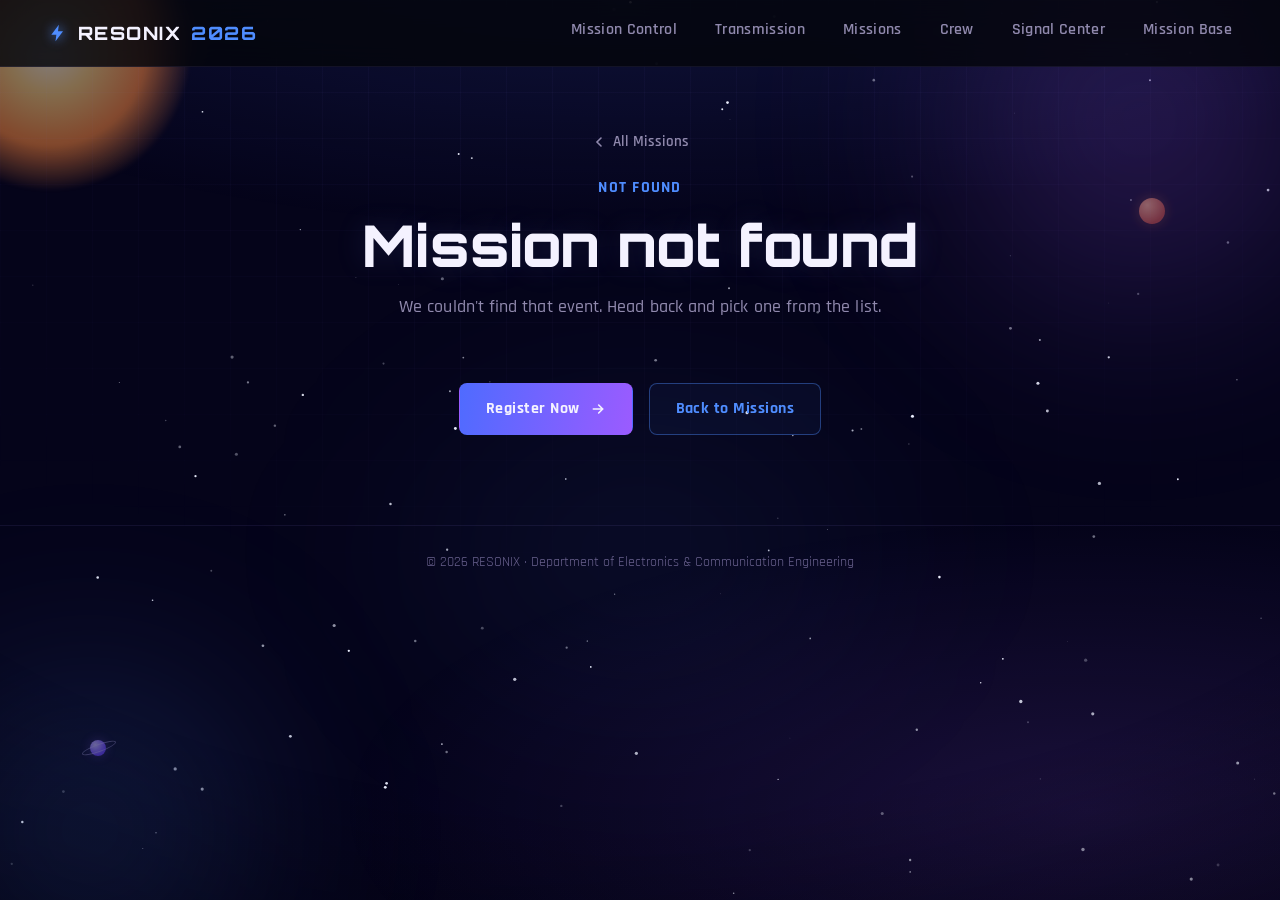
==== brochure.html @ 23a9e794 "edited circuit rumble" ====
<!DOCTYPE html>
<html lang="en">
<head>
<meta charset="UTF-8">
<meta name="viewport" content="width=device-width, initial-scale=1.0, viewport-fit=cover">
<title>Event Brochure — RESONIX 2026</title>
<link rel="preconnect" href="https://fonts.googleapis.com">
<link rel="preconnect" href="https://fonts.gstatic.com" crossorigin>
<link href="https://fonts.googleapis.com/css2?family=Orbitron:wght@600;700;800;900&family=Rajdhani:wght@400;500;600;700&family=Share+Tech+Mono&display=swap" rel="stylesheet">
<style>
  :root{
    --bg: #05041a;
    --bg-soft: #0a0828;
    --surface: #0d0b2e;
    --surface-2: #131038;
    --border: rgba(160,140,255,0.18);
    --border-soft: rgba(160,140,255,0.09);
    --cyan: #4f8dff;
    --cyan-dim: #2f5fd9;
    --violet: #9b5bff;
    --blue: #4f6bff;
    --magenta: #ff8a3d;
    --white: #f4f2ff;
    --muted: #9089ad;
    --muted-2: #6a628f;
    --font-display: 'Orbitron', sans-serif;
    --font-body: 'Rajdhani', sans-serif;
    --font-mono: 'Share Tech Mono', monospace;
  }

  *{ box-sizing:border-box; margin:0; padding:0; }
  html{ scroll-behavior:smooth; }
  html, body{ max-width:100%; }

  body{
    background: var(--bg);
    color: var(--white);
    font-family: var(--font-body);
    font-size: 17px;
    line-height: 1.5;
    overflow-x:hidden;
    -webkit-tap-highlight-color: transparent;
  }

  a{ color:inherit; text-decoration:none; }
  button{ font-family:inherit; cursor:pointer; }
  img, svg{ max-width:100%; }
  ::selection{ background: var(--cyan); color:#04060b; }
  :focus-visible{ outline: 2px solid var(--cyan); outline-offset: 3px; }

  /* ---------- Cosmic background ---------- */
  .bg-grid{
    position:fixed; inset:0;
    background-image:
      linear-gradient(var(--border-soft) 1px, transparent 1px),
      linear-gradient(90deg, var(--border-soft) 1px, transparent 1px);
    background-size: 46px 46px;
    mask-image: radial-gradient(ellipse 90% 70% at 50% 0%, black 30%, transparent 100%);
    opacity:0.4;
    pointer-events:none;
    z-index:0;
  }

  #starfield{
    position:fixed; inset:0; z-index:0; pointer-events:none;
    width:100%; height:100%; display:block;
    background:
      radial-gradient(ellipse 120% 60% at 50% -10%, rgba(79,109,255,0.18), transparent 60%),
      radial-gradient(ellipse 90% 50% at 85% 90%, rgba(155,91,255,0.14), transparent 65%);
  }

  #vignette{
    position:fixed; inset:0; z-index:0; pointer-events:none;
    background: radial-gradient(ellipse 120% 90% at 50% 40%, transparent 55%, rgba(2,1,10,0.55) 100%);
  }

  .nebula{
    position:fixed; border-radius:50%; filter: blur(90px); pointer-events:none; z-index:0;
  }
  .nebula.n1{
    width:520px; height:520px; top:-140px; right:-120px;
    background: radial-gradient(circle, rgba(155,91,255,0.3), transparent 70%);
    animation: drift1 26s ease-in-out infinite;
  }
  .nebula.n2{
    width:460px; height:460px; bottom:-160px; left:-140px;
    background: radial-gradient(circle, rgba(79,141,255,0.24), transparent 70%);
    animation: drift2 32s ease-in-out infinite;
  }
  .nebula.n3{
    width:640px; height:420px; top:38%; left:50%; margin-left:-320px;
    border-radius:50%;
    background: radial-gradient(ellipse, rgba(79,141,255,0.09), transparent 72%);
    animation: drift3 40s ease-in-out infinite;
  }
  @keyframes drift1{ 0%,100%{ transform: translate(0,0); } 50%{ transform: translate(-30px, 40px); } }
  @keyframes drift2{ 0%,100%{ transform: translate(0,0); } 50%{ transform: translate(30px, -30px); } }
  @keyframes drift3{ 0%,100%{ transform: translate(0,0) scale(1); } 50%{ transform: translate(20px, -18px) scale(1.06); } }

  /* distant sun */
  #sunGlow{
    position:fixed; z-index:0; pointer-events:none;
    top:-90px; left:-90px; width:280px; height:280px; border-radius:50%;
    background: radial-gradient(circle, #fff6e0 0%, #ffd27a 22%, #ff8a3d 48%, transparent 72%);
    opacity:0.5; filter: blur(2px);
    animation: sunPulse 8s ease-in-out infinite;
  }
  @keyframes sunPulse{ 0%,100%{ opacity:0.45; } 50%{ opacity:0.62; } }

  /* small distant planets */
  .far-planet{
    position:fixed; z-index:0; pointer-events:none; border-radius:50%;
    opacity:0.55;
  }
  .far-planet.p1{
    width:26px; height:26px; top:22%; right:9%;
    background: radial-gradient(circle at 32% 28%, #ffb27a, #c9502f 70%);
    box-shadow: 0 0 14px rgba(255,138,61,0.35);
  }
  .far-planet.p2{
    width:16px; height:16px; bottom:16%; left:7%;
    background: radial-gradient(circle at 32% 28%, #cdb8ff, #6f3fff 70%);
    box-shadow: 0 0 12px rgba(155,91,255,0.4);
  }
  .far-planet.p2::after{
    content:''; position:absolute; left:-9px; top:50%; width:34px; height:6px;
    border:1px solid rgba(210,190,255,0.5); border-radius:50%;
    transform: translateY(-50%) rotate(-20deg);
  }

  /* shooting stars */
  .shooting-star{
    position:fixed; z-index:0; pointer-events:none;
    top:var(--sy, 10%); left:var(--sx, 15%);
    width:2px; height:2px; border-radius:50%;
    background: #fff;
    box-shadow: 0 0 6px 1px rgba(255,255,255,0.8);
    opacity:0;
    animation: shoot var(--sdur, 6s) linear infinite;
    animation-delay: var(--sdelay, 0s);
  }
  .shooting-star::before{
    content:''; position:absolute; top:50%; right:0;
    width:90px; height:1px; transform: translateY(-50%);
    background: linear-gradient(90deg, transparent, rgba(255,255,255,0.75));
  }
  @keyframes shoot{
    0%{ opacity:0; transform: translate(0,0); }
    2%{ opacity:1; }
    18%{ opacity:0; transform: translate(-260px, 200px); }
    100%{ opacity:0; transform: translate(-260px, 200px); }
  }

  /* drifting asteroid */
  .asteroid-track{
    position:fixed; z-index:0; pointer-events:none;
    top:60%; left:-90px; width:46px; height:46px;
    animation: asteroidDrift 52s linear infinite;
  }
  .asteroid-rotate{
    width:100%; height:100%; display:block;
    animation: asteroidSpin 12s linear infinite;
    filter: drop-shadow(0 0 6px rgba(0,0,0,0.4));
  }
  @keyframes asteroidDrift{
    0%{ transform: translate(0, 0); opacity:0; }
    5%{ opacity:0.9; }
    95%{ opacity:0.9; }
    100%{ transform: translate(calc(100vw + 180px), -170px); opacity:0; }
  }
  @keyframes asteroidSpin{
    from{ transform: rotate(0deg); }
    to{ transform: rotate(360deg); }
  }

  @media (max-width: 720px){
    .nebula.n1{ width:260px; height:260px; top:-70px; right:-70px; }
    .nebula.n2{ width:230px; height:230px; bottom:-80px; left:-80px; }
    .nebula.n3{ width:260px; height:200px; margin-left:-130px; }
    #sunGlow{ width:140px; height:140px; top:-45px; left:-45px; }
    .far-planet.p1{ width:16px; height:16px; }
    .far-planet.p2{ width:11px; height:11px; }
    .asteroid-track{ width:28px; height:28px; }
  }

  @media (max-width: 420px){
    .nebula.n1{ width:190px; height:190px; top:-50px; right:-50px; }
    .nebula.n2{ width:170px; height:170px; bottom:-60px; left:-60px; }
    .nebula.n3{ display:none; }
    #sunGlow{ width:110px; height:110px; opacity:0.38; }
    .far-planet.p1, .far-planet.p2{ opacity:0.4; }
  }

  @media (prefers-reduced-motion: reduce){
    .nebula{ animation:none !important; }
    .shooting-star{ display:none; }
    .asteroid-track, .asteroid-rotate{ animation:none !important; display:none; }
  }

  /* ---------- Scroll reveal ---------- */
  .reveal{
    opacity:0;
    transform: translateY(22px);
    transition: opacity .85s cubic-bezier(.16,.84,.44,1), transform .85s cubic-bezier(.16,.84,.44,1);
    will-change: opacity, transform;
  }
  .reveal.is-visible{ opacity:1; transform: translateY(0); }
  .reveal.d1{ transition-delay: .08s; }
  .reveal.d2{ transition-delay: .16s; }
  .reveal.d3{ transition-delay: .24s; }

  @media (prefers-reduced-motion: reduce){
    .reveal{ opacity:1 !important; transform:none !important; transition:none !important; }
  }

  /* ---------- Depth & polish ---------- */
  .rules-panel, .contacts-panel{
    transition: border-color .4s ease, box-shadow .4s ease;
  }

  body{
    -webkit-font-smoothing: antialiased;
    -moz-osx-font-smoothing: grayscale;
    text-rendering: optimizeLegibility;
  }
  h1.page-title{ letter-spacing:-0.005em; }
  .page-sub{ letter-spacing:0.004em; }

  /* ---------- Header / Nav (shared system) ---------- */
  header{
    position:sticky; top:0; z-index:100;
    display:flex; align-items:center; justify-content:space-between;
    padding: 18px 48px;
    background: rgba(4,6,11,0.82);
    backdrop-filter: blur(14px);
    border-bottom: 1px solid var(--border-soft);
  }

  .logo{
    font-family: var(--font-display); font-weight:800; font-size: 1.15rem; letter-spacing: 0.08em;
    display:flex; align-items:center; gap:10px; white-space:nowrap;
  }
  .logo .bolt{ width:20px; height:20px; color:var(--cyan); filter: drop-shadow(0 0 6px var(--cyan)); flex-shrink:0; }
  .logo-img{ height:32px; width:auto; display:block; filter: drop-shadow(0 0 8px rgba(155,91,255,0.45)); }
  .logo span.year{ color: var(--cyan); }


  nav.primary-nav{
    display:flex; gap:38px; font-weight:600; font-size:1.02rem; letter-spacing:0.02em;
    margin-left:auto;
  }
  nav.primary-nav a{ position:relative; color: var(--muted); padding-bottom:6px; transition: color .25s ease; }
  nav.primary-nav a:hover{ color: var(--white); }
  nav.primary-nav a.active{ color: var(--white); }
  nav.primary-nav a.active::after{
    content:''; position:absolute; left:0; right:0; bottom:-1px; height:2px;
    background: linear-gradient(90deg, var(--cyan), var(--violet));
    box-shadow: 0 0 8px var(--cyan);
  }

  .menu-toggle{
    display:none; background:none; border:none; color:var(--white);
    min-width:44px; min-height:44px; margin-left:14px;
    align-items:center; justify-content:center;
  }

  .btn{
    display:inline-flex; align-items:center; gap:10px;
    font-family: var(--font-body); font-weight:700; font-size:1rem; letter-spacing:0.03em;
    padding: 13px 26px; border-radius:8px; border:1px solid transparent;
    transition: transform .22s ease, box-shadow .3s ease, background .3s ease, border-color .25s ease;
    white-space:nowrap;
  }
  .btn svg{ width:16px; height:16px; transition: transform .25s ease; }
  .btn-primary{ background: linear-gradient(100deg, var(--blue), var(--violet)); color: var(--white); }
  .btn-primary:hover{ transform: translateY(-2px); box-shadow: 0 8px 28px -6px rgba(124,107,255,0.65), 0 0 0 1px rgba(255,255,255,0.08) inset; }
  .btn-primary:hover svg{ transform: translateX(3px); }
  .btn-primary:active{ transform: translateY(0px) scale(0.98); }
  .btn-outline{ background: rgba(79,141,255,0.05); color: var(--cyan); border-color: rgba(79,141,255,0.4); }
  .btn-outline:hover{ background: rgba(79,141,255,0.12); border-color: var(--cyan); box-shadow: 0 0 24px -6px rgba(79,141,255,0.55); transform: translateY(-2px); }
  .btn-outline:active{ transform: translateY(0px) scale(0.98); }

  /* ---------- Page hero ---------- */
  .page-hero{
    position:relative; z-index:1;
    max-width:1400px; margin:0 auto;
    padding: 64px 48px 8px;
    text-align:center;
  }
  .eyebrow{
    color: var(--cyan); font-weight:700; font-size:1rem; letter-spacing:0.08em; display:block; margin-bottom:14px;
  }
  h1.page-title{
    font-family: var(--font-display); font-weight:800;
    font-size: clamp(2.4rem, 5vw, 3.6rem); line-height:1.08;
    text-shadow: 0 0 30px rgba(120,150,255,0.15);
  }
  .page-title .accent{ color: var(--cyan); text-shadow: 0 0 18px rgba(79,141,255,0.4); }
  .page-sub{
    margin: 18px auto 0; max-width:56ch; color: var(--muted); font-size:1.12rem; font-weight:500;
  }

  /* ---------- Brochure ---------- */
  .brochure-hero{ position:relative; }
  .back-link{
    display:inline-flex; align-items:center; gap:6px;
    color: var(--muted); font-weight:600; font-size:0.92rem;
    margin-bottom:22px; transition: color .25s ease, gap .25s ease;
  }
  .back-link svg{ width:16px; height:16px; }
  .back-link:hover{ color: var(--cyan); gap:9px; }

  .brochure-section{
    max-width:760px; margin: 20px auto 0; padding: 0 48px 90px;
  }

  /* quick facts */
  .quick-facts{
    display:flex; flex-wrap:wrap; gap:12px; justify-content:center;
    margin-bottom:34px;
  }
  .quick-fact{
    display:flex; align-items:center; gap:8px;
    background: var(--surface);
    border:1px solid var(--border);
    border-radius:10px;
    padding: 10px 18px;
    font-size:0.9rem;
  }
  .quick-fact svg{ width:16px; height:16px; color: var(--cyan); flex-shrink:0; }
  .quick-fact span{ color: var(--muted); }
  .quick-fact strong{ color: var(--white); font-weight:600; }

  /* rules sections */
  .rules-panel{
    background: var(--surface);
    border:1px solid var(--border);
    border-radius:16px;
    padding: 30px 32px;
    margin-bottom:22px;
    box-shadow:
      0 1px 0 rgba(255,255,255,0.05) inset,
      0 18px 44px -28px rgba(0,0,0,0.9);
  }
  .rules-panel.warn{
    border-color: rgba(255,90,90,0.35);
    background: linear-gradient(160deg, var(--surface), rgba(255,60,60,0.05));
  }
  .rules-heading{
    display:flex; align-items:center; gap:14px; margin-bottom:18px;
  }
  .rules-heading h2{
    font-family: var(--font-display); font-weight:700; font-size:0.95rem;
    letter-spacing:0.1em; color: var(--white); white-space:nowrap;
  }
  .rules-panel.warn .rules-heading h2{ color:#ff8a8a; }
  .rules-heading .rule{
    flex:1 1 auto; height:1px;
    background: linear-gradient(90deg, var(--cyan), transparent);
  }
  .rules-panel.warn .rules-heading .rule{
    background: linear-gradient(90deg, #ff5a5a, transparent);
  }

  .rules-list{
    list-style:none; counter-reset: rulenum;
    display:flex; flex-direction:column; gap:14px;
  }
  .rules-list li{
    counter-increment: rulenum;
    display:flex; gap:12px;
    color: var(--muted); font-size:0.98rem; line-height:1.6;
  }
  .rules-list li::before{
    content: counter(rulenum);
    flex:0 0 auto;
    width:24px; height:24px; border-radius:50%;
    background: color-mix(in srgb, var(--cyan) 16%, transparent);
    color: var(--cyan);
    font-family: var(--font-display); font-weight:700; font-size:0.78rem;
    display:flex; align-items:center; justify-content:center;
    margin-top:1px;
  }
  .rules-panel.warn .rules-list li::before{
    background: rgba(255,90,90,0.16); color:#ff8a8a;
  }
  .rules-list li strong{ color: var(--white); }

  /* contacts */
  .contacts-panel{
    background: var(--surface);
    border:1px solid var(--border);
    border-radius:16px;
    padding: 30px 32px;
    margin-bottom:22px;
  }
  .contacts-list{
    display:grid; grid-template-columns: repeat(auto-fit, minmax(200px, 1fr));
    gap:14px;
  }
  .contact-item{
    display:flex; flex-direction:column; gap:2px;
    background: var(--surface-2);
    border:1px solid var(--border-soft);
    border-radius:10px;
    padding: 14px 16px;
  }
  .contact-item .contact-note{
    font-size:0.75rem; color: var(--muted-2); letter-spacing:0.06em; text-transform:uppercase;
  }
  .contact-item .contact-name{ color: var(--white); font-weight:600; font-size:0.98rem; }
  .contact-item a{ color: var(--cyan); font-size:0.9rem; transition: color .2s ease; }
  .contact-item a:hover{ color: var(--white); }

  .brochure-actions{
    display:flex; gap:16px; justify-content:center; margin-top:32px; flex-wrap:wrap;
  }

  footer.site-footer{
    text-align:center; padding: 26px 24px 40px;
    color: var(--muted-2); font-size:0.85rem;
    position:relative; z-index:1;
    border-top:1px solid var(--border-soft);
  }

  /* ===== Large tablets / small laptops ===== */
  @media (max-width: 1180px){
    header{ padding: 18px 32px; }
    .page-hero{ padding: 56px 32px 8px; }
    .brochure-section{ padding: 0 32px 80px; }
  }

  /* ===== Tablets ===== */
  @media (max-width: 1024px){
    nav.primary-nav{ gap:26px; }
  }

  @media (max-width: 860px){
    header{ padding: 16px 24px; }
    .page-hero{ padding: 44px 24px 4px; }
    .brochure-section{ padding: 0 24px 70px; }
  }

  /* ===== Mobile ===== */
  @media (max-width: 720px){
    .logo{ font-size:0.95rem; }
    .logo .bolt{ width:17px; height:17px; }
    .logo-img{ height:26px; }
    nav.primary-nav{
      position:absolute; top:100%; left:0; right:0; margin-left:0;
      background: rgba(4,6,11,0.98);
      backdrop-filter: blur(14px);
      border-bottom: 1px solid var(--border);
      flex-direction:column; align-items:stretch;
      padding: 0 max(20px, env(safe-area-inset-right)) 0 max(20px, env(safe-area-inset-left));
      gap:0; font-size:1.08rem;
      max-height:0; opacity:0; overflow:hidden; pointer-events:none;
      transition: max-height .35s ease, opacity .3s ease, padding .35s ease;
    }
    nav.primary-nav.open{ max-height:420px; opacity:1; pointer-events:auto; padding-top:14px; padding-bottom:18px; }
    nav.primary-nav a{ width:100%; padding:13px 0; border-bottom: 1px solid var(--border-soft); }
    nav.primary-nav a:last-child{ border-bottom:none; }
    .menu-toggle{ display:flex; }

    .page-hero{ padding: 32px 20px 4px; }
    h1.page-title{ font-size: clamp(2rem, 9vw, 2.6rem); }
    .page-sub{ font-size:1rem; }

    .brochure-section{ padding: 0 16px 56px; margin-top:16px; }
    .quick-facts{ gap:8px; margin-bottom:24px; }
    .quick-fact{ padding:9px 14px; font-size:0.85rem; }
    .rules-panel, .contacts-panel{ padding:22px 18px; }
    .rules-heading h2{ font-size:0.85rem; }
    .rules-list li{ font-size:0.92rem; }
    .contacts-list{ grid-template-columns: 1fr; }
    .brochure-actions{ flex-direction:column; }
    .brochure-actions .btn{ width:100%; justify-content:center; }
  }

  @media (prefers-reduced-motion: reduce){
    html{ scroll-behavior:auto; }
  }
</style>
</head>
<body>

<canvas id="starfield" aria-hidden="true"></canvas>
<div id="sunGlow" aria-hidden="true"></div>
<div class="far-planet p1" aria-hidden="true"></div>
<div class="far-planet p2" aria-hidden="true"></div>
<div class="nebula n1" aria-hidden="true"></div>
<div class="nebula n2" aria-hidden="true"></div>
<div class="nebula n3" aria-hidden="true"></div>
<div class="bg-grid" aria-hidden="true"></div>
<div id="vignette" aria-hidden="true"></div>

<div class="shooting-star" style="--sx:12%; --sy:8%; --sdur:7s; --sdelay:0s;" aria-hidden="true"></div>
<div class="shooting-star" style="--sx:65%; --sy:4%; --sdur:9s; --sdelay:3.5s;" aria-hidden="true"></div>
<div class="shooting-star" style="--sx:85%; --sy:22%; --sdur:11s; --sdelay:6s;" aria-hidden="true"></div>

<div class="asteroid-track" aria-hidden="true">
  <svg class="asteroid-rotate" viewBox="0 0 60 60">
    <defs>
      <radialGradient id="asteroidGradient" cx="35%" cy="30%" r="75%">
        <stop offset="0%" stop-color="#ab9a82"/>
        <stop offset="45%" stop-color="#6f5f4c"/>
        <stop offset="100%" stop-color="#2a2119"/>
      </radialGradient>
    </defs>
    <path d="M11,27 L17,11 L33,6 L48,13 L55,26 L49,42 L34,53 L18,47 L6,36 Z" fill="url(#asteroidGradient)" stroke="#1c1610" stroke-width="1"/>
    <circle cx="22" cy="22" r="4" fill="#3a3024" opacity="0.7"/>
    <circle cx="38" cy="18" r="2.6" fill="#3a3024" opacity="0.6"/>
    <circle cx="33" cy="35" r="5" fill="#241d15" opacity="0.6"/>
    <circle cx="18" cy="38" r="2.2" fill="#3a3024" opacity="0.5"/>
  </svg>
</div>

<header>
  <a class="logo" href="index.html">
    <svg class="bolt" viewBox="0 0 24 24" fill="currentColor"><path d="M13 2 4 14h6l-1 8 9-12h-6l1-8z"/></svg>
    RESONIX
    <span class="year">2026</span>
  </a>

  <nav class="primary-nav" id="primaryNav">
    <a href="index.html#mission-control">Mission Control</a>
    <a href="index.html#transmission">Transmission</a>
    <a href="Events.html">Missions</a>
    <a href="crew.html">Crew</a>
    <a href="https://veltech.edu.in/resonix/" target="_blank" rel="noopener">Signal Center</a>
    <a href="index.html#mission-base">Mission Base</a>
  </nav>

  <button class="menu-toggle" id="menuToggle" aria-label="Toggle menu" aria-expanded="false" aria-controls="primaryNav">
    <svg viewBox="0 0 24 24" width="26" height="26" fill="none" stroke="currentColor" stroke-width="2"><path d="M4 7h16M4 12h16M4 17h16"/></svg>
  </button>
</header>

<main>
  <section class="page-hero brochure-hero">
    <a href="Events.html" class="back-link reveal">
      <svg viewBox="0 0 24 24" fill="none" stroke="currentColor" stroke-width="2.4" stroke-linecap="round"><path d="M15 6l-6 6 6 6"/></svg>
      All Missions
    </a>
    <span class="eyebrow reveal" id="brochureTag">EVENT</span>
    <h1 class="page-title reveal d1" id="brochureName">Loading…</h1>
    <p class="page-sub reveal d2" id="brochureDesc"></p>
  </section>

  <section class="brochure-section reveal">
    <div class="quick-facts" id="quickFacts"></div>

    <div id="sectionsContainer"></div>

    <div class="contacts-panel" id="contactsPanel" hidden>
      <div class="rules-heading">
        <span class="rule"></span>
        <h2>CONTACT DETAILS</h2>
        <span class="rule"></span>
      </div>
      <div class="contacts-list" id="contactsList"></div>
    </div>

    <div class="brochure-actions">
      <a href="https://veltech.edu.in/resonix/" target="_blank" rel="noopener" class="btn btn-primary">
        Register Now
        <svg viewBox="0 0 24 24" fill="none" stroke="currentColor" stroke-width="2.4" stroke-linecap="round"><path d="M5 12h14M13 6l6 6-6 6"/></svg>
      </a>
      <a href="Events.html" class="btn btn-outline">Back to Missions</a>
    </div>
  </section>
</main>




<footer class="site-footer">
  &copy; 2026 RESONIX · Department of Electronics &amp; Communication Engineering
</footer>

<script>
  // Event data — keep this in sync with Events.html
  const BROCHURE_EVENTS = {
    idea: {
      day: 'DAY 1 · EVENT 01', name: 'Ideas Unveiled (Paper Presentation)',
      desc: 'Present your technical papers and research ideas to a panel of judges and peers.',
      facts: [ ['Team', 'Individual or up to 4 members']],
      sections: [
        { heading: 'TEAM & REGISTRATION', items: [
          'Team size: Individual or team (allowed up to 4 members)',
          'Registration fees: ₹249 for both individual participants and each team',
          'Topics should be chosen in engineering domains',
          'Team name, participant details and abstract must be submitted in the registration itself.'
        ]},
        { heading: 'RULES', items: [
          'Abstract should contain 300 words',
          'PPT must be uploaded to the drive before entering the venue',
          'PPT should be prepared based on the guidelines',
          'Time limit: 8 mins (Presentation) + 2 mins (Q&A)',
          'Only registered students can present'
        ]},
        { heading: 'STRICTLY PROHIBITED', warn: true, items: [
          'False data / fake survey results — edited screenshots, fabricated accuracy, graphs or results not actually obtained from the experiment, project or survey',
          'Arguing with judges or using a mobile/laptop during the Q&A session',
          'Entry without a registration tag is not allowed',
          'No promotion of outside startups, products, etc. in the presentation',
          'On-spot team member changes, topic changes, or additional members are not allowed'
        ]},
      ],
      contacts: [
        { name: "Barathwaj", phone: "6382028565" },
        { name: "Mohana Priya", phone: "9092828332" },
        { name: "Kalaivani", phone: "6383106013" },
        { name: "Indresh Raghav", phone: "8438363942" },
        { name: "Jeswanth K", phone: "8939061945" },
      ],
    },
    treasure: {
      day: "DAY 1 · EVENT 02", name: "Treasure Hunt",
      desc: "Crack clues, race across campus and dig up the final prize before the other teams.",
      facts: [ ["Team", "3–5 members"] ],
      sections: [
        { heading: "RULES & REGULATIONS", items: [
          "Each team must consist of 3–5 members.",
          "Follow the clues in the given order and complete every challenge to proceed.",
          "QR codes may be scanned using mobile phones, but only for the designated game activities.",
          "Do not damage, move, or tamper with the event setup or hidden clues.",
          "The first team to complete all challenges and find the final treasure wins! 🏆🕸️"
        ]},
      ],
      contacts: [
        { name: "V Gayathri", phone: "9025818030", note: "4th Year" },
        { name: "R Prabha", phone: "7339169209", note: "4th Year" },
        { name: "A Lathikashri", phone: "8807861711", note: "3rd Year" },
        { name: "C Pradeep", phone: "6382342413", note: "2nd Year" },
      ],
    },
    quiz: {
      day: 'DAY 1 · EVENT 03', name: 'Tech Blitz',
      desc: 'A rapid-fire round testing your fundamentals across electronics and communication.',
      facts: [ ['Team', '3–4 members'] ],
      sections: [
        { heading: 'RULES & REGULATIONS', items: [
          'Each team can have 3–4 members; substitution of members is not allowed on the spot.',
          'The quiz will consist of rounds covering technical and engineering-related topics.',
          'Use of mobile phones, smart watches, internet, notes, or any unauthorized electronic devices is strictly prohibited.',
          'In case of a tie, a tie-breaker round will be conducted.',
          "The jury's decision will be final regarding answers and scoring."
        ]},
      ],
      contacts: [
        { name: 'Ramyalakshmi.G', phone: '8610671488' },
        { name: 'Santhiya.M', phone: '8072989928' },
        { name: 'Jagadeesh.B', phone: '6369127583' },
      ],
    },
    circuit: {
      day: 'DAY 1 · EVENT 04', name: 'Circuit Rumble',
      desc: 'Spot the fault, fix the circuit, beat the clock — for the sharpest hands-on minds.',
      facts: [ ['Team', '2 members'] ],
      sections: [
        { heading: 'RULES & REGULATIONS', items: [
          '2 rounds will be conducted: Moderate and Hard.',
          'Each team must consist of 2 participants.',
          'Use only the components and materials provided by the organizers.',
          'Complete each round within the specified time limit — no external assistance is allowed.',
          'For complete rules, round details & guidelines, please visit our official website.'
        ]},
      ],
      contacts: [
        { name: 'Gowri S', phone: '7338811473', note: '4th Year' },
        { name: 'Levejonathan', phone: '8754771064', note: '4th Year' },
        { name: 'Kowshik A', phone: '7904526846', note: '3rd Year' },
        { name: 'Sabarish', phone: '9840995582', note: '2nd Year' },
      ],
    },
    esports: {
      day: 'DAY 1 · EVENT 05', name: 'E-Football',
      desc: 'Squad up for a competitive gaming showdown — bring your best strategy and reflexes.',
      facts: [ ['Format', 'Solo · Knockout'] ],
      sections: [
        { heading: 'RULES & REGULATIONS', items: [
          'Duration of every match: 15 minutes.',
          'Players can choose their dream team with a collective strength of 3100.',
          'This is a knockout tournament.',
          'This is a solo event, and fixtures are prepared after registration.'
        ]},
      ],
      contacts: [
        { name: "Shangmuga Priyan", phone: "9363139169" },
        { name: "Krishna Prasanth", phone: "9080092056" },
      ],
    },
    groupdance: {
      day: "DAY 2 · EVENT 06", name: "Group Dance",
      desc: "Teams take the stage for a full choreography showdown — sync, energy and style.",
      facts: [ ["Team", "Up to 7 members"], ["Duration", "3–4 minutes"] ],
      sections: [
        { heading: "RULES & REGULATIONS", items: [
          "Team Up: Maximum of 7 members per team.",
          "Spotlight Moment: Keep it between 3 to 4 minutes.",
          "Round Structure: Step up once, stand out forever — one round, one performance.",
          "Music Submission: Teams are required to send their audio tracks to the official event email.",
          "Vulgar, offensive, or inappropriate gestures and lyrics are strictly prohibited."
        ]},
      ],
      contacts: [
        { name: "Priyanga S", phone: "7810055693", note: "4th Year · IV-B" },
        { name: "Ajay Adhithya G S", phone: "7305880840", note: "4th Year · IV-A" },
        { name: "Deekshitha K R", phone: "9080566376", note: "3rd Year · III-A" },
        { name: "Akash M S", phone: "9344114759", note: "2nd Year · II-A" },
      ],
    },
    battledance: {
      day: "DAY 2 · EVENT 07", name: "Battle Dance",
      desc: "One-on-one dance battles decided by crowd energy and pure stage presence.",
      facts: [ ["Format", "1 vs 1 · Knockout"], ["Fee", "₹149 per participant"] ],
      sections: [
        { heading: "PARTICIPANT & REGISTRATION", items: [
          "Participants must register before the registration deadline.",
          "Each participant will compete individually.",
          "Registration fee: ₹149 per person.",
          "Participant name and required details must be submitted during registration.",
          "Participants must be present at the event venue when their name/number is called."
        ]},
        { heading: "BATTLE RULES", items: [
          "The battle will be conducted in a 1 vs 1 format.",
          "Pairing will be decided through a random draw.",
          "Participants will compete against each other in different rounds.",
          "All dance styles are welcome, including Classical, Hip-Hop, Freestyle, Contemporary, Bollywood, Folk, Popping, Locking, Breaking, etc.",
          "Winners will advance to the next round.",
          "The battle will follow a knockout/elimination format.",
          "Music will be played by the event DJ.",
          "Music will be selected/controlled by the organizing team.",
          "Each participant will be given a fixed time to perform.",
          "The dance floor mat will be provided by the organizers.",
          "Judges' decisions will be based on the announced evaluation criteria.",
          "The judges' decision will be final.",
          "In case of a tie, an additional round will be conducted."
        ]},
        { heading: "EVALUATION CRITERIA", items: [
          "Creativity",
          "Dance technique",
          "Energy and performance",
          "Stage presence",
          "Freestyle skills",
          "Overall performance"
        ]},
        { heading: "STRICTLY PROHIBITED", warn: true, items: [
          "Any physical contact or intentional pushing of the opponent.",
          "Accessories or props that may cause injury to the participant or opponent are not permitted.",
          "Abusive or offensive gestures.",
          "Disrespectful behaviour towards participants, judges, or organizers.",
          "Arguments or misconduct with judges or event organizers."
        ]},
      ],
      contacts: [
        { name: "Dinesh Kumar P", phone: "9344690885" },
        { name: "Barkavi B U", phone: "8148280167" },
        { name: "Barath K", phone: "9514165856" },
        { name: "Sadhanamani", phone: "9363711883" },
      ],
    },
    dumbcharades: {
      day: 'DAY 2 · EVENT 08', name: 'Kollywood Kraft',
      desc: 'Act it out, no words allowed — a fast, funny guessing round between teams.',
      facts: [ ['Team', '4–5 members'], ['Format', '3 elimination rounds'] ],
      sections: [
        { heading: 'GAME INSTRUCTIONS', items: [
          'Team Formation: Each team must consist of 4–5 members.',
          'Three Elimination Rounds: The game has three rounds, each an elimination round — teams must qualify in each round to proceed.',
          'Round 1 – Movie Identification: Movie scenes/clips will be displayed, and teams must identify the movie within the given time limit.',
          'Round 2 – Movie Charades: One member is given a movie name secretly and must enact it without speaking; the rest of the team must identify it within the allotted time.',
          'Round 3 – Surprise Round: Tests overall Kollywood knowledge — actors, actresses, directors, music, songs, movies and more.',
          "Time & Answers: Each question/task must be completed within the announced time limit — late answers won't be considered.",
          "Elimination & Decision: Teams with the lowest scores in each round are eliminated. The organizers' decision on scoring, answers, and elimination is final and binding."
        ]},
      ],
      contacts: [
        { name: "Akash", phone: "7845840678" },
        { name: "Mounika", phone: "8220569950" },
        { name: "Shyam Sundar", phone: "9003062337" },
        { name: "Harish Sriram", phone: "9677438757" },
      ],
    },
    fitness: {
      day: "DAY 2 · EVENT 09", name: "Men's Physique Competition",
      desc: "Step on stage and show off your conditioning, symmetry and stage presence in front of the judges.",
      facts: [ ["Entry", "Individual registration"] ],
      sections: [
        { heading: "RULES & REGULATIONS", items: [
          "The competition will be conducted in multiple rounds, as decided by the organizers.",
          "Participants must register individually for the competition.",
          "Participants are allowed to wear any suitable physique competition shorts. There are no restrictions on the brand, colour, or design, provided the shorts are appropriate for the competition.",
          "Tanning is compulsory for all participants. Participants must ensure their tanning is completed before the competition.",
          "Participants must be prepared to perform physique poses as instructed by the judges.",
          "Judging will be based on overall physique presentation, muscularity, symmetry, conditioning, stage presence, and posing.",
          "Participants must maintain proper hygiene, grooming, discipline, and sportsmanship throughout the competition.",
          "All participants must report to the venue on time and follow the instructions provided by the event organizers.",
          "Any misconduct or failure to follow the competition guidelines may result in disqualification.",
          "Judges' decisions will be final and binding."
        ]},
      ],
      contacts: [
        { name: "S. Sibivasan", phone: "9345374259", note: "Event Lead · 4th Year" },
        { name: "M. Sanjay", phone: "8015551432", note: "Event Lead · 4th Year" },
        { name: "Gunal", phone: "8925109566", note: "Co-Coordinator" },
        { name: "Jayasuriya K", phone: "8438798919", note: "Co-Coordinator" },
      ],
    },
    freefire: {
      day: "DAY 2 · EVENT 10", name: "Free Fire",
      desc: "Drop in, squad up and fight to be the last team standing in a battle royale showdown.",
      facts: [ ["Team", "4 players per squad"], ["Fee", "₹249 per squad"] ],
      sections: [
        { heading: "TEAM & REGISTRATION", items: [
          "Each squad must have 4 players.",
          "Registration fee: ₹249 per squad.",
          "Each player can participate in only one registered squad.",
          "Team name and player details must be submitted before the registration deadline.",
          "After the registration deadline, player changes are allowed only with approval from the tournament organizers.",
          "The match will be conducted under tournament rules with limited guns.",
          "The guns will be chosen by the organizing team and cannot be replaced by any other.",
          "All participating players must stay in sight of the organizer and with their team."
        ]},
        { heading: "MATCH RULES", items: [
          "All matches will be played through Custom Room.",
          "Room ID and password will be provided by the organizers.",
          "Players must join the room before the announced deadline.",
          "Once the match starts, late players cannot demand a restart.",
          "Players must use their registered in-game ID/name."
        ]},
        { heading: "STRICTLY PROHIBITED", warn: true, items: [
          "Hacks",
          "Mod APKs",
          "Scripts",
          "Config modifications giving unfair advantages",
          "Third-party cheating software",
          "Exploits/glitches that provide an unfair advantage",
          "Teaming with another squad",
          "Account sharing during the tournament",
          "Impersonating another registered player"
        ]},
      ],
      contacts: [
        { name: "Vishnu Sanjay R", phone: "8870752507" },
        { name: "Thejash R", phone: "9704487043" },
      ],
    },
    ipl: {
      day: "DAY 2 · EVENT 11", name: "IPL Auction",
      desc: "Build your dream squad in a mock-auction of strategy, budgets and bold bidding calls.",
      facts: [ ["Team", "4–5 members"], ["Rounds", "Quiz + Main Auction"] ],
      sections: [
        { heading: "RULES & REGULATIONS", items: [
          "A team can have a maximum of 4–5 participants.",
          "The IPL Auction event consists of two rounds: the Quiz Round and the Main Auction Round.",
          "Player prices are determined based on their performance across all formats over the last three years."
        ]},
        { heading: "THE TWO ROUNDS", items: [
          "Quiz Round – The quiz determines the order in which teams can choose their preferred IPL franchise.",
          "Main Auction Round – Teams bid for players using a fixed virtual purse."
        ]},
      ],
      contacts: [
        { name: "Vignesh.K S", phone: "8056181793" },
        { name: "Yuvaraj.D", phone: "9345460509" },
        { name: "Jashwanth R.S", phone: "9092383062" },
        { name: "Dharani.E", phone: "8778739976" },
      ],
    },
  };

  // Load the event from the URL (?event=idea) and render its facts,
  // rules & regulations, and contact details as text.
  (function loadBrochure(){
    const params = new URLSearchParams(window.location.search);
    const id = params.get('event');
    const data = BROCHURE_EVENTS[id];

    const tagEl = document.getElementById('brochureTag');
    const nameEl = document.getElementById('brochureName');
    const descEl = document.getElementById('brochureDesc');
    const factsEl = document.getElementById('quickFacts');
    const sectionsEl = document.getElementById('sectionsContainer');
    const contactsPanel = document.getElementById('contactsPanel');
    const contactsList = document.getElementById('contactsList');

    if(!data){
      tagEl.textContent = 'NOT FOUND';
      nameEl.textContent = 'Mission not found';
      descEl.textContent = "We couldn't find that event. Head back and pick one from the list.";
      return;
    }

    tagEl.textContent = data.day;
    nameEl.textContent = data.name;
    descEl.textContent = data.desc;
    document.title = data.name + ' — RESONIX 2026';

    // quick facts
    (data.facts || []).forEach(([label, value]) => {
      const chip = document.createElement('div');
      chip.className = 'quick-fact';
      chip.innerHTML = '<svg viewBox="0 0 24 24" fill="none" stroke="currentColor" stroke-width="2"><circle cx="12" cy="12" r="9"/><path d="M12 8v4l3 2"/></svg><span>' + label + ': </span><strong></strong>';
      chip.querySelector('strong').textContent = value;
      factsEl.appendChild(chip);
    });

    // rules sections
    (data.sections || []).forEach(section => {
      const panel = document.createElement('div');
      panel.className = 'rules-panel' + (section.warn ? ' warn' : '');

      const heading = document.createElement('div');
      heading.className = 'rules-heading';
      heading.innerHTML = '<span class="rule"></span><h2></h2><span class="rule"></span>';
      heading.querySelector('h2').textContent = section.heading;
      panel.appendChild(heading);

      const list = document.createElement('ol');
      list.className = 'rules-list';
      section.items.forEach(item => {
        const li = document.createElement('li');
        li.textContent = item;
        list.appendChild(li);
      });
      panel.appendChild(list);

      sectionsEl.appendChild(panel);
    });

    // contacts
    if(data.contacts && data.contacts.length){
      contactsPanel.hidden = false;
      data.contacts.forEach(c => {
        const item = document.createElement('div');
        item.className = 'contact-item';
        item.innerHTML =
          (c.note ? '<span class="contact-note"></span>' : '') +
          '<span class="contact-name"></span>' +
          '<a></a>';
        if(c.note) item.querySelector('.contact-note').textContent = c.note;
        item.querySelector('.contact-name').textContent = c.name;
        const link = item.querySelector('a');
        link.href = 'tel:+91' + c.phone;
        link.textContent = c.phone;
        contactsList.appendChild(item);
      });
    }
  })();

  // Starfield canvas
  (function starfield(){
    const canvas = document.getElementById('starfield');
    const ctx = canvas.getContext('2d');
    const reduceMotion = window.matchMedia('(prefers-reduced-motion: reduce)').matches;
    let stars = [];

    function resize(){
      canvas.width = window.innerWidth;
      canvas.height = window.innerHeight;
      const count = Math.floor((canvas.width * canvas.height) / 9000);
      stars = Array.from({length: count}, () => ({
        x: Math.random() * canvas.width,
        y: Math.random() * canvas.height,
        r: Math.random() * 1.4 + 0.3,
        phase: Math.random() * Math.PI * 2,
        speed: 0.5 + Math.random() * 1.2
      }));
    }
    resize();
    window.addEventListener('resize', resize);

    function draw(t){
      ctx.clearRect(0, 0, canvas.width, canvas.height);
      stars.forEach(s => {
        const twinkle = reduceMotion ? 0.8 : 0.5 + 0.5 * Math.sin(t/1000 * s.speed + s.phase);
        ctx.globalAlpha = 0.25 + twinkle * 0.75;
        ctx.fillStyle = '#eef1ff';
        ctx.beginPath();
        ctx.arc(s.x, s.y, s.r, 0, Math.PI * 2);
        ctx.fill();
      });
      ctx.globalAlpha = 1;
      if(!reduceMotion) requestAnimationFrame(draw);
    }
    requestAnimationFrame(draw);
  })();

  // Scroll reveal
  (function reveal(){
    const targets = document.querySelectorAll('.reveal');
    if(!targets.length) return;
    if(!('IntersectionObserver' in window)){
      targets.forEach(t => t.classList.add('is-visible'));
      return;
    }
    const io = new IntersectionObserver((entries) => {
      entries.forEach(entry => {
        if(entry.isIntersecting){
          entry.target.classList.add('is-visible');
          io.unobserve(entry.target);
        }
      });
    }, { threshold: 0.12, rootMargin: '0px 0px -40px 0px' });
    targets.forEach(t => io.observe(t));
  })();

  // Mobile dropdown menu
  const menuToggle = document.getElementById('menuToggle');
  const primaryNav = document.getElementById('primaryNav');
  menuToggle.addEventListener('click', () => {
    const open = primaryNav.classList.toggle('open');
    menuToggle.setAttribute('aria-expanded', open);
  });
  primaryNav.querySelectorAll('a').forEach(a => a.addEventListener('click', () => {
    primaryNav.classList.remove('open');
    menuToggle.setAttribute('aria-expanded', false);
  }));

</script>

</body>
</html>
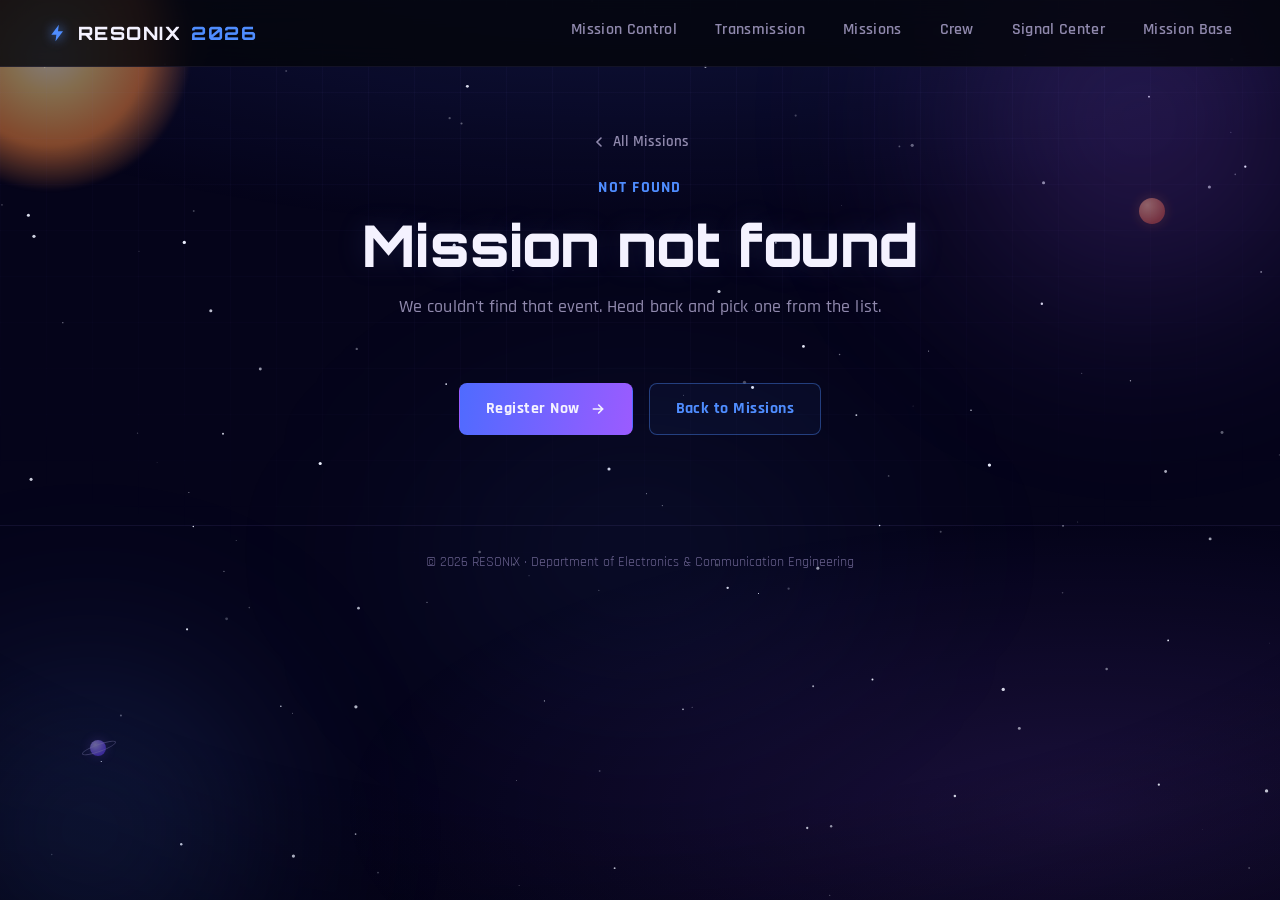
==== commit e281a9b3: "changed 249 to 299 in paper presentation" ====
--- a/brochure.html
+++ b/brochure.html
@@ -588,7 +588,7 @@
       sections: [
         { heading: 'TEAM & REGISTRATION', items: [
           'Team size: Individual or team (allowed up to 4 members)',
-          'Registration fees: ₹249 for both individual participants and each team',
+          'Registration fees: ₹299 for both individual participants and each team',
           'Topics should be chosen in engineering domains',
           'Team name, participant details and abstract must be submitted in the registration itself.'
         ]},
@@ -609,7 +609,7 @@
       ],
       contacts: [
         { name: "Barathwaj", phone: "6382028565" },
-        { name: "Mohana Priya", phone: "9092828332" },
+        { name: "Mohanapriya", phone: "9092828332" },
         { name: "Kalaivani", phone: "6383106013" },
         { name: "Indresh Raghav", phone: "8438363942" },
         { name: "Jeswanth K", phone: "8939061945" },
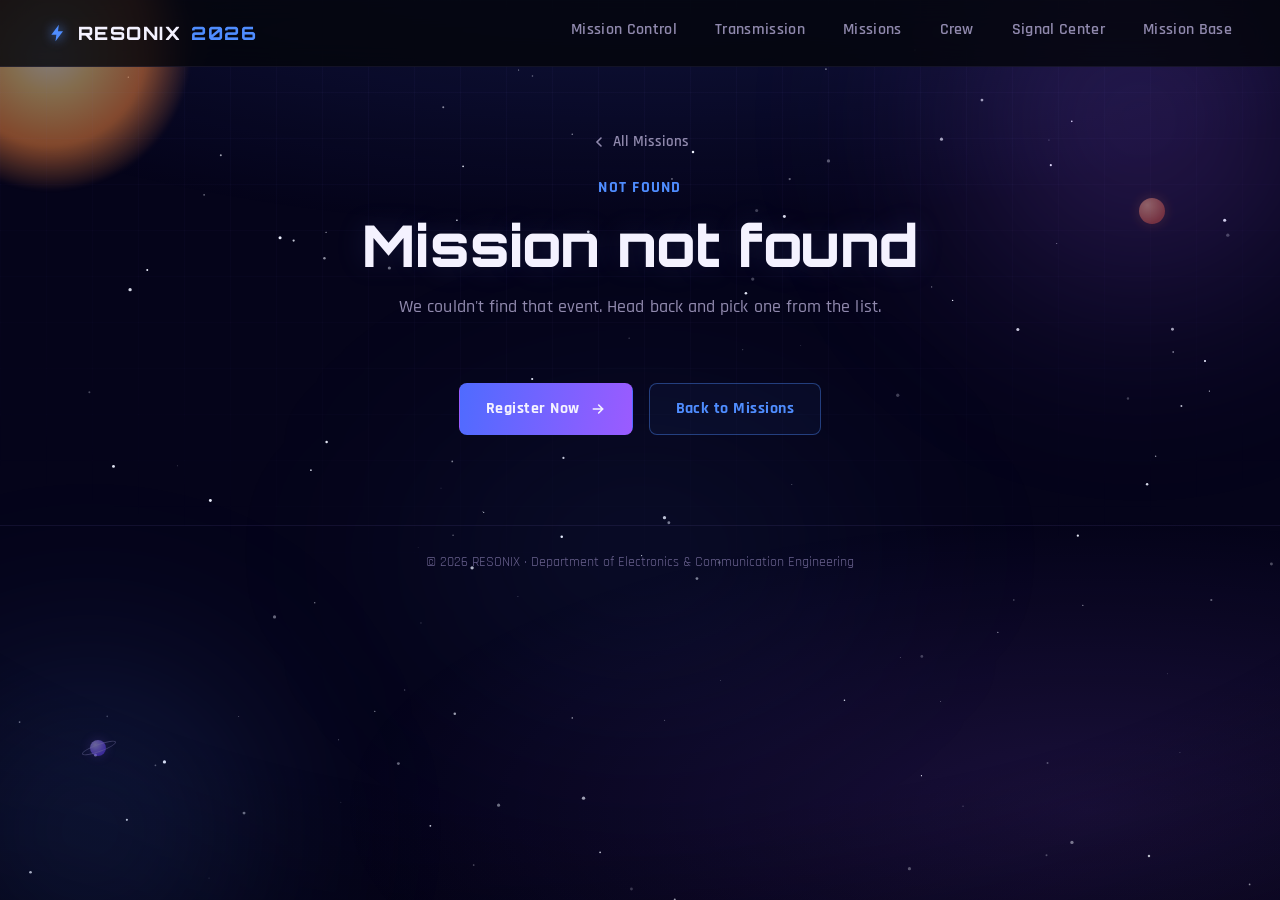
==== commit 54da207f: "circuit rumble 2 to 3 members" ====
--- a/brochure.html
+++ b/brochure.html
@@ -657,11 +657,11 @@
     circuit: {
       day: 'DAY 1 · EVENT 04', name: 'Circuit Rumble',
       desc: 'Spot the fault, fix the circuit, beat the clock — for the sharpest hands-on minds.',
-      facts: [ ['Team', '2 members'] ],
+      facts: [ ['Team', '2 to 3 members'] ],
       sections: [
         { heading: 'RULES & REGULATIONS', items: [
           '2 rounds will be conducted: Moderate and Hard.',
-          'Each team must consist of 2 participants.',
+          'Each team must consist of 2 to 3 participants.',
           'Use only the components and materials provided by the organizers.',
           'Complete each round within the specified time limit — no external assistance is allowed.',
           'For complete rules, round details & guidelines, please visit our official website.'
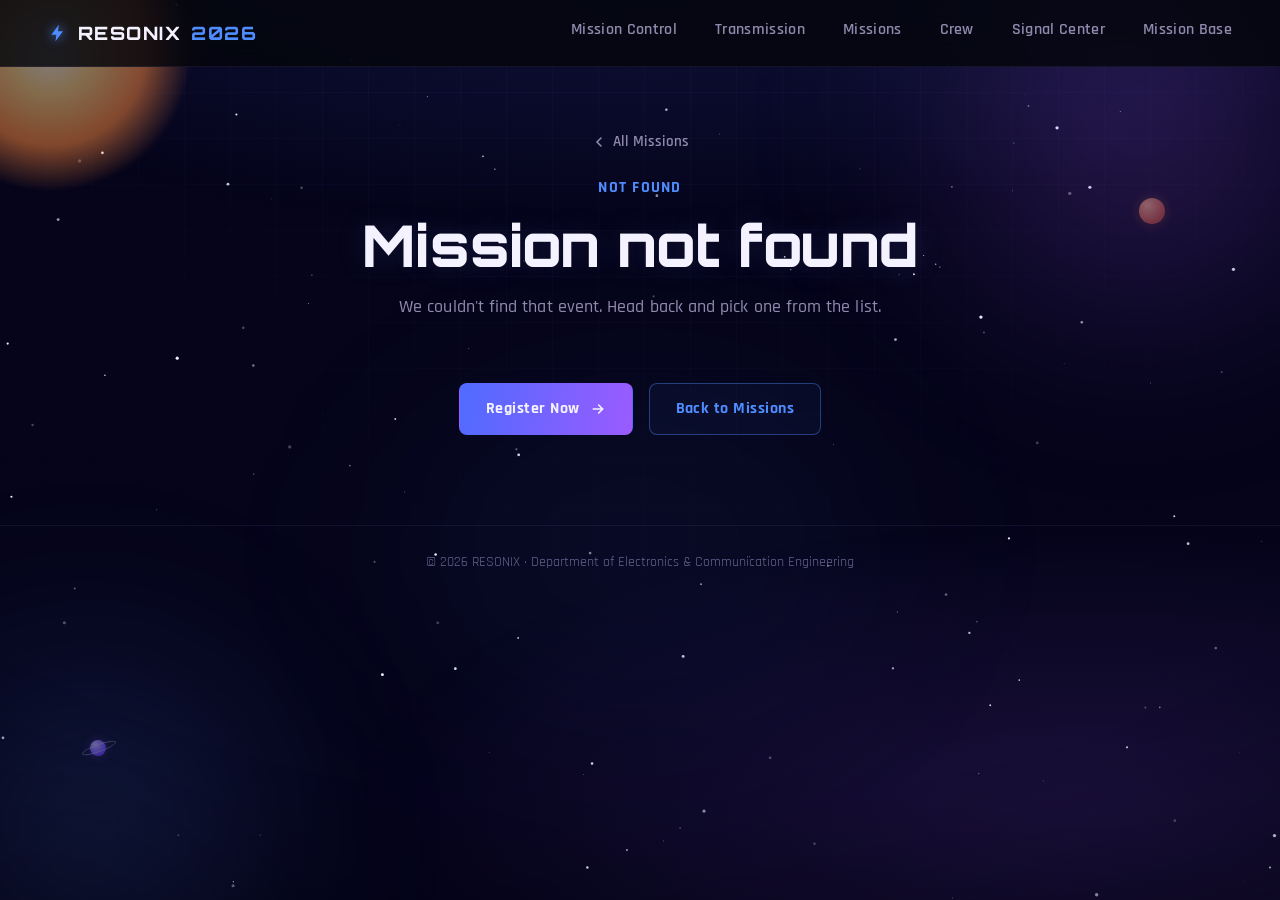
==== commit 40b6b40c: "removed one name in paper presentation" ====
--- a/brochure.html
+++ b/brochure.html
@@ -612,7 +612,6 @@
         { name: "Mohanapriya", phone: "9092828332" },
         { name: "Kalaivani", phone: "6383106013" },
         { name: "Indresh Raghav", phone: "8438363942" },
-        { name: "Jeswanth K", phone: "8939061945" },
       ],
     },
     treasure: {
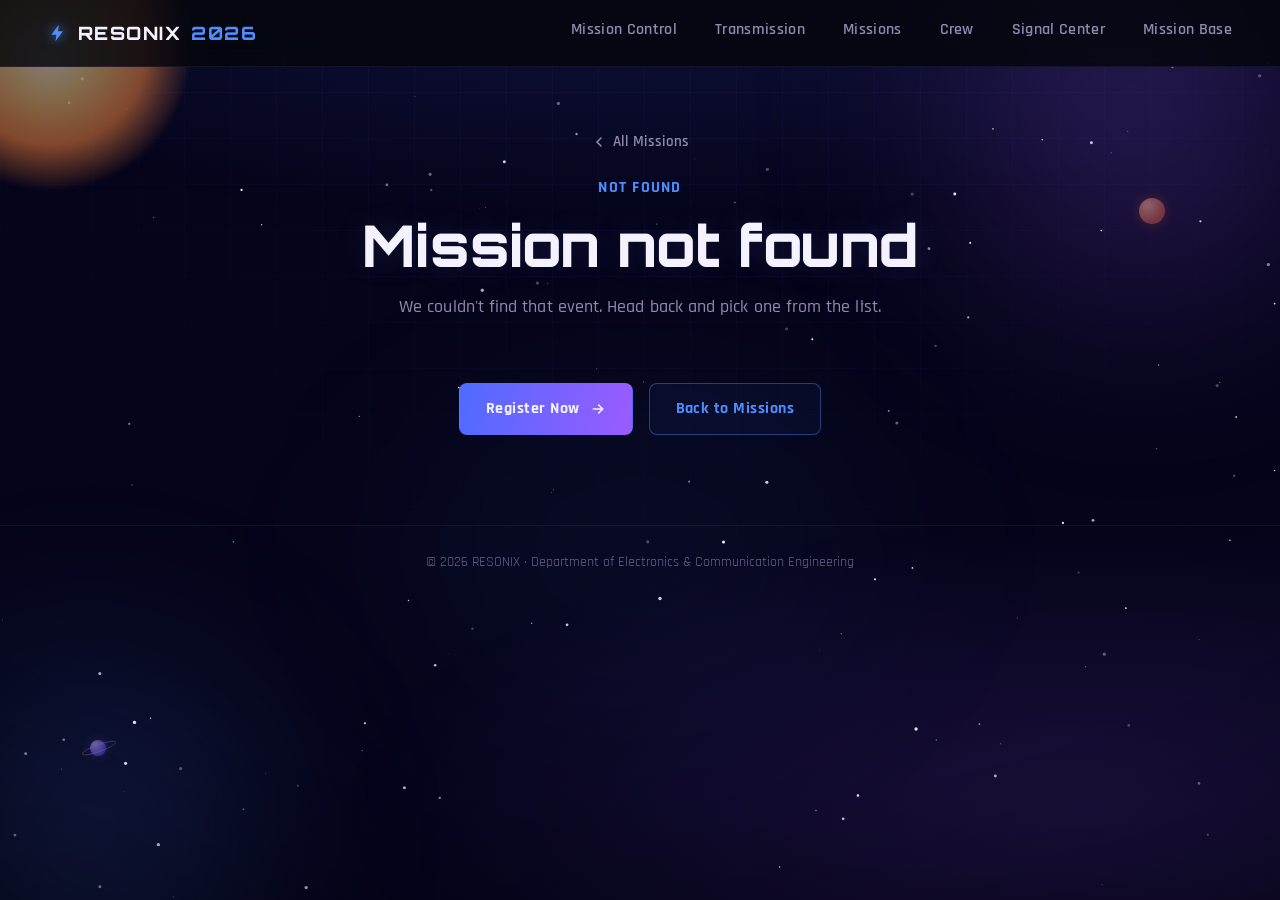
==== commit f6ba9e65: "added initials in paper presentation" ====
--- a/brochure.html
+++ b/brochure.html
@@ -608,10 +608,10 @@
         ]},
       ],
       contacts: [
-        { name: "Barathwaj", phone: "6382028565" },
-        { name: "Mohanapriya", phone: "9092828332" },
-        { name: "Kalaivani", phone: "6383106013" },
-        { name: "Indresh Raghav", phone: "8438363942" },
+        { name: "Barathwaj S", phone: "6382028565" },
+        { name: "Mohanapriya M", phone: "9092828332" },
+        { name: "Kalaivani T", phone: "6383106013" },
+        { name: "Indresh Raghav G", phone: "8438363942" },
       ],
     },
     treasure: {
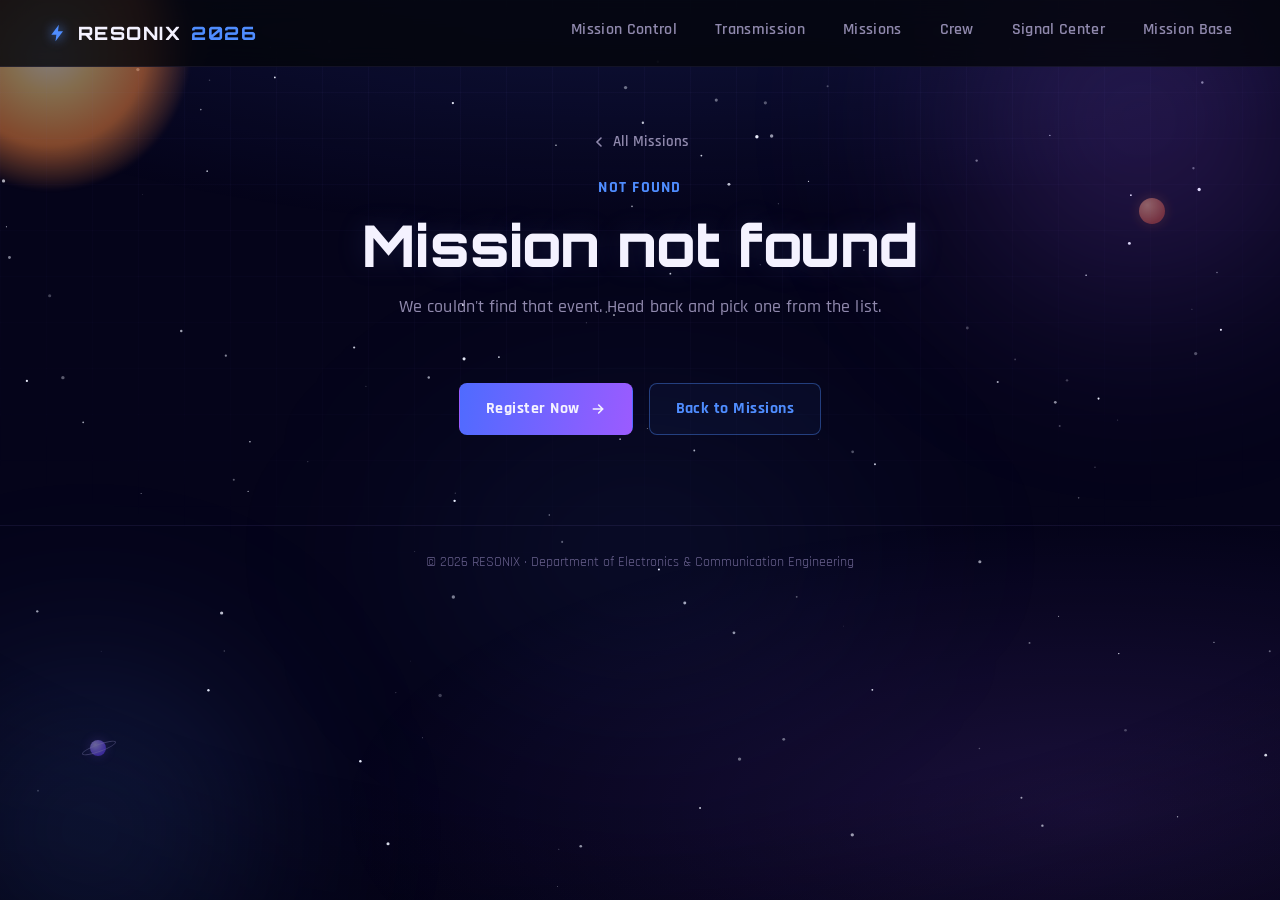
==== commit 05d8a2ad: "changed kollywood kraft coordinator" ====
--- a/brochure.html
+++ b/brochure.html
@@ -776,8 +776,8 @@
         ]},
       ],
       contacts: [
-        { name: "Akash", phone: "7845840678" },
-        { name: "Mounika", phone: "8220569950" },
+        { name: "Balaji M", phone: "9566106271" },
+        { name: "Mounika G S", phone: "8220569950" },
         { name: "Shyam Sundar", phone: "9003062337" },
         { name: "Harish Sriram", phone: "9677438757" },
       ],
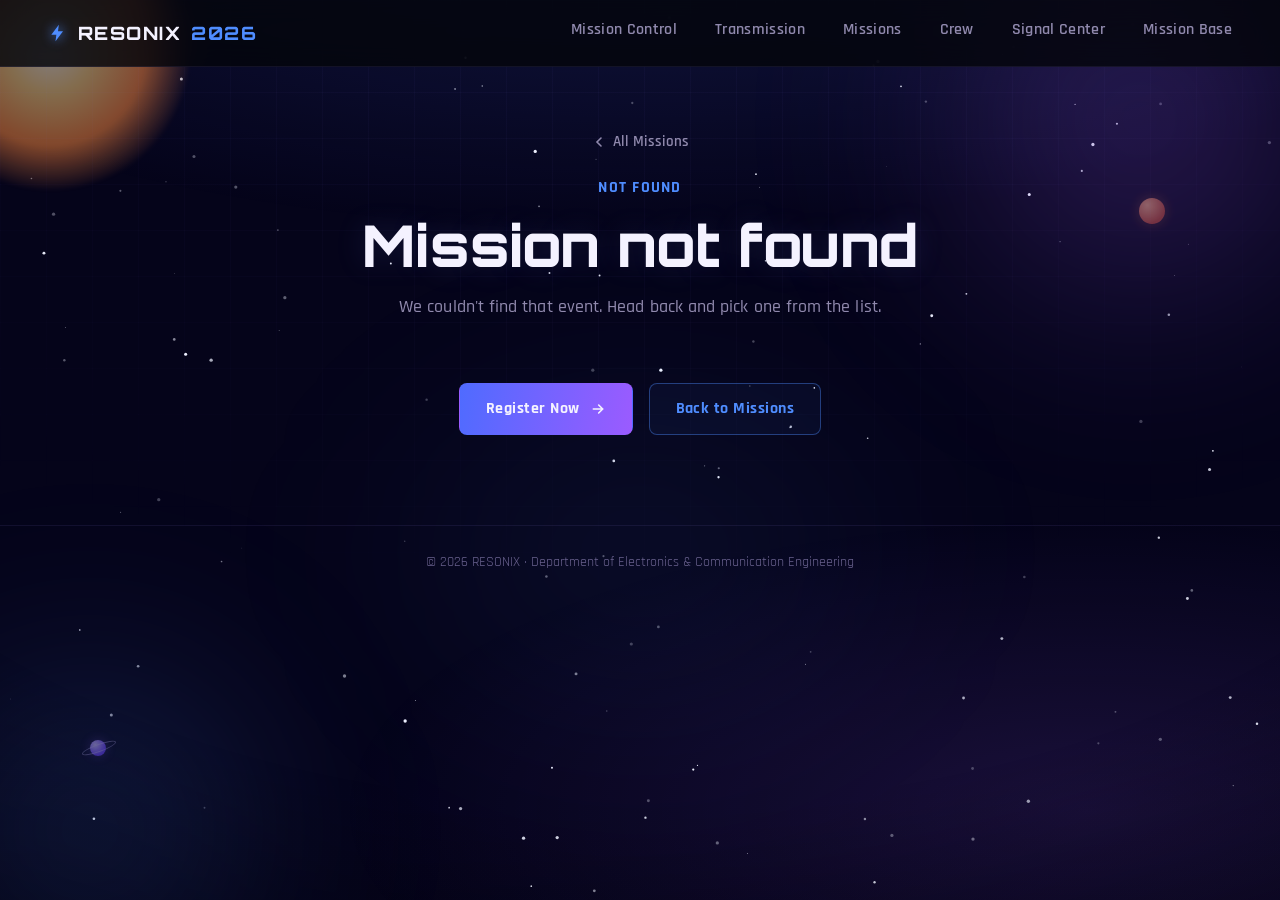
==== commit 6ff664ad: "changed ideas unvieled" ====
--- a/brochure.html
+++ b/brochure.html
@@ -582,7 +582,7 @@
   // Event data — keep this in sync with Events.html
   const BROCHURE_EVENTS = {
     idea: {
-      day: 'DAY 1 · EVENT 01', name: 'Ideas Unveiled (Paper Presentation)',
+      day: 'DAY 1 · EVENT 01', name: 'Ideas Unveiled',
       desc: 'Present your technical papers and research ideas to a panel of judges and peers.',
       facts: [ ['Team', 'Individual or up to 4 members']],
       sections: [
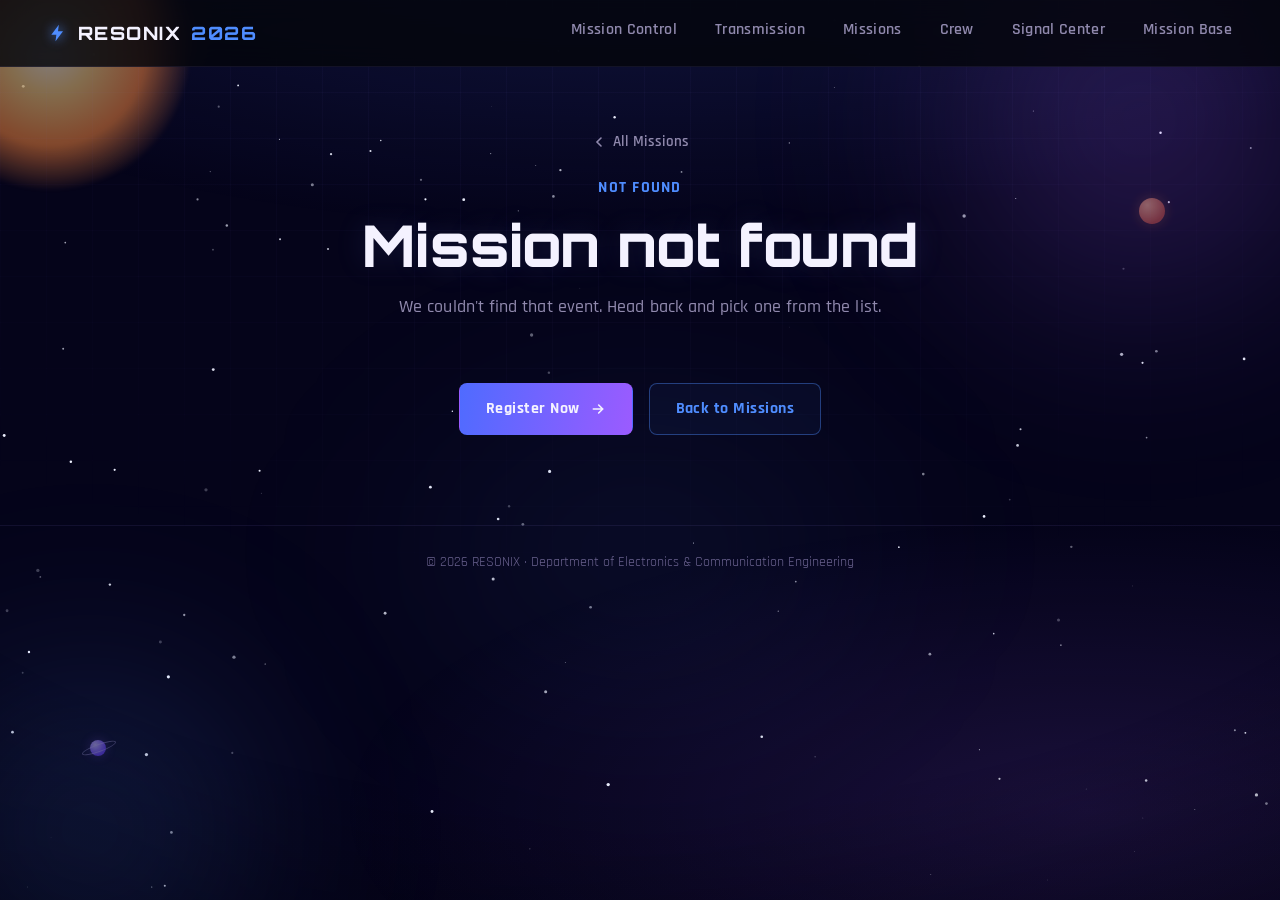
==== commit c300ddfb: "Changed free fire rules" ====
--- a/brochure.html
+++ b/brochure.html
@@ -809,18 +809,15 @@
     },
     freefire: {
       day: "DAY 2 · EVENT 10", name: "Free Fire",
-      desc: "Drop in, squad up and fight to be the last team standing in a battle royale showdown.",
+      desc: "Drop in, squad up and dominate the battlefield in an intense Clash Squad showdown.",
       facts: [ ["Team", "4 players per squad"], ["Fee", "₹249 per squad"] ],
       sections: [
         { heading: "TEAM & REGISTRATION", items: [
-          "Each squad must have 4 players.",
-          "Registration fee: ₹249 per squad.",
-          "Each player can participate in only one registered squad.",
-          "Team name and player details must be submitted before the registration deadline.",
-          "After the registration deadline, player changes are allowed only with approval from the tournament organizers.",
-          "The match will be conducted under tournament rules with limited guns.",
-          "The guns will be chosen by the organizing team and cannot be replaced by any other.",
-          "All participating players must stay in sight of the organizer and with their team."
+          "Team & Registration: Each squad must have 4 players. Registration fee is ₹249 per squad.",
+          "Player Eligibility: Each player can register for only one squad and must use their registered in-game ID.",
+          "Match Timing: Players must join before the announced deadline. No restart will be given for late joining.",
+          "Player Presence: All participating players must remain with their team and visible to the organizers during the match.",
+          "No rules match will be conducted"
         ]},
         { heading: "MATCH RULES", items: [
           "All matches will be played through Custom Room.",
